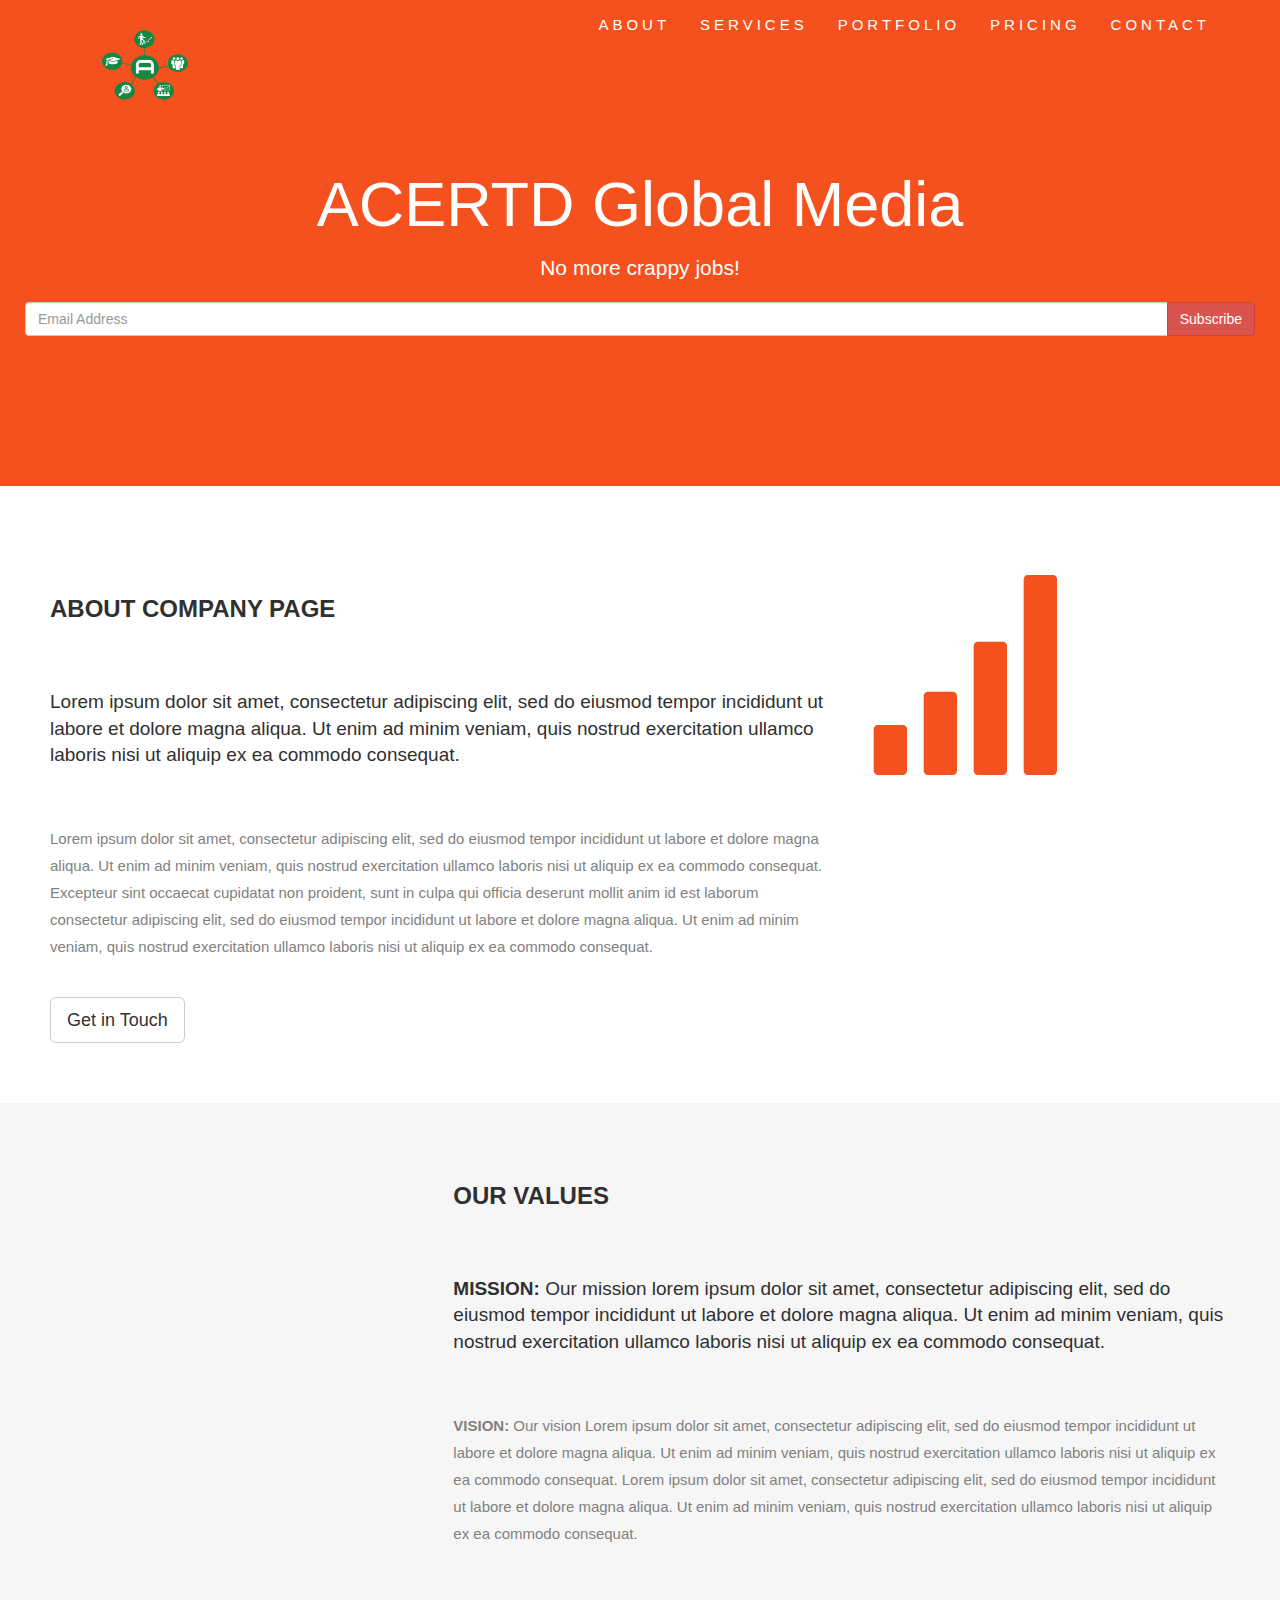
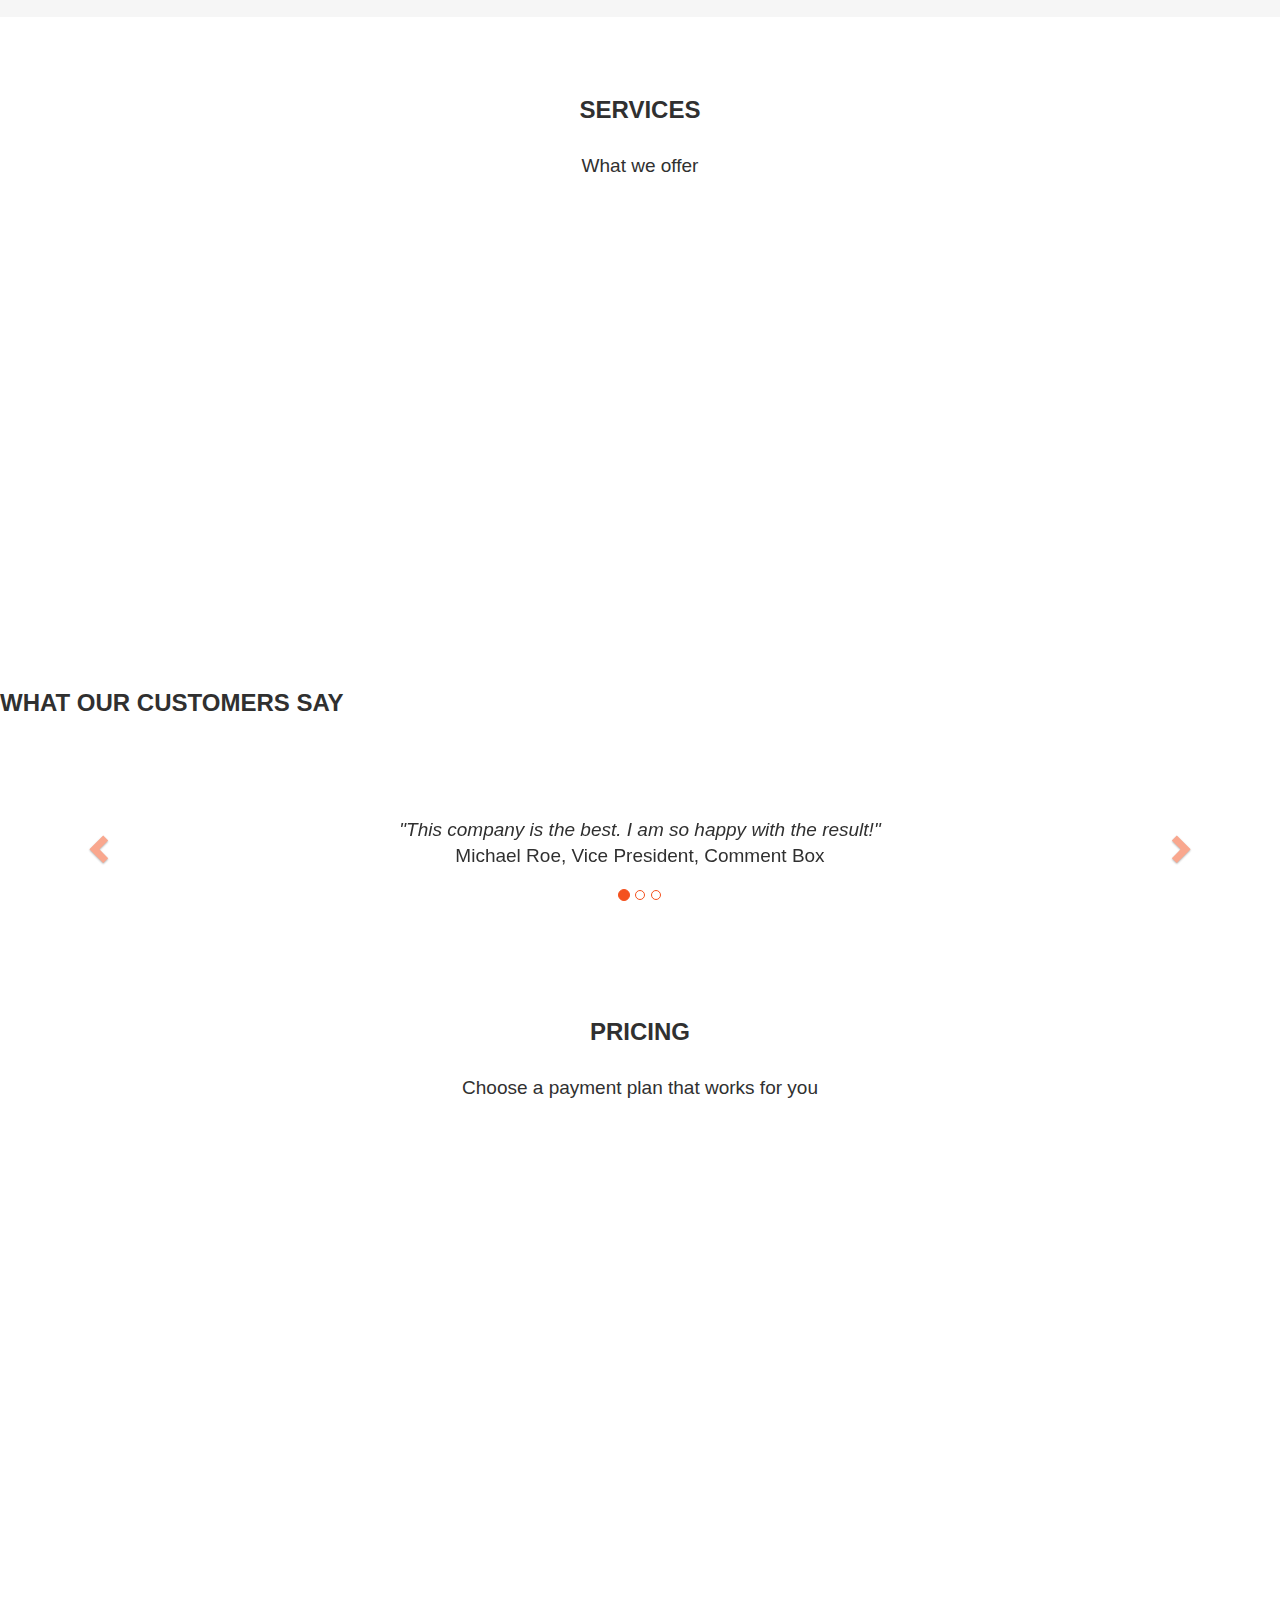
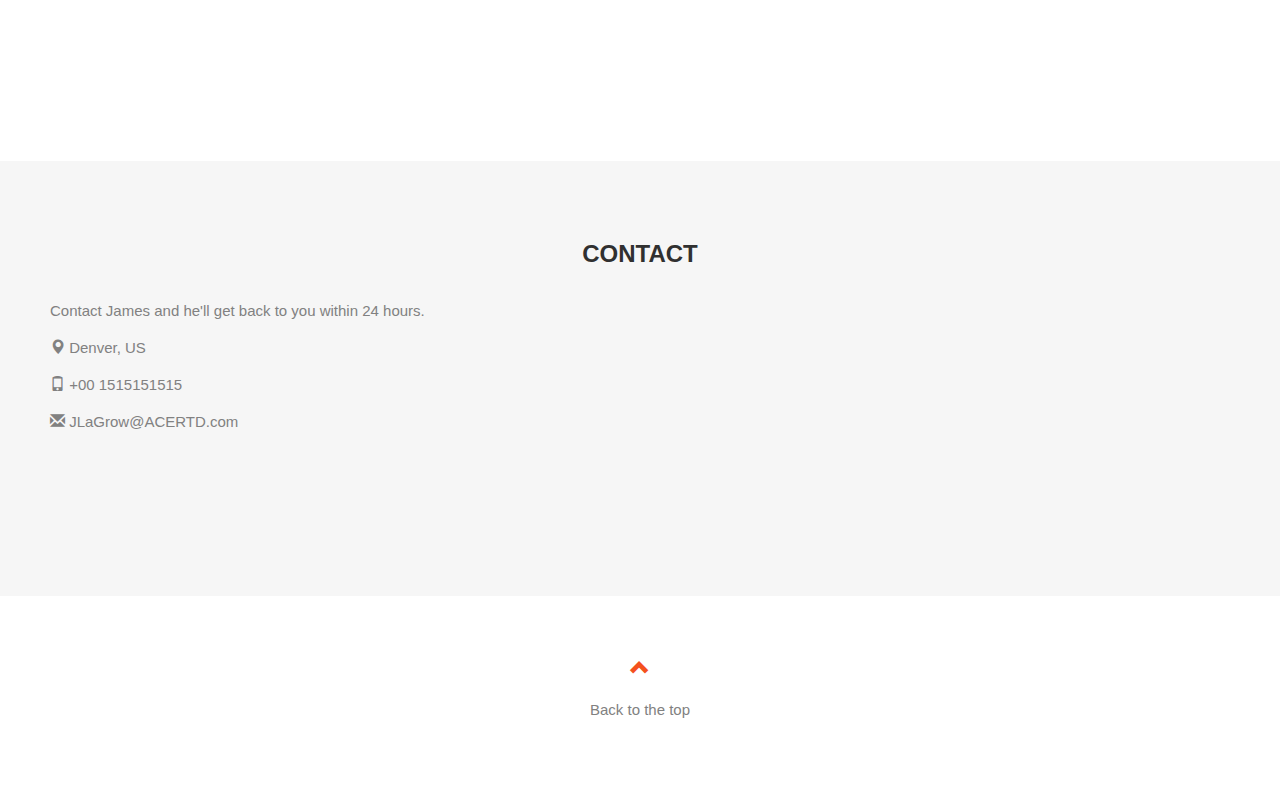
==== index.html @ e55dbf21 "Add files via upload" ====
<!DOCTYPE html>
<html lang="en" dir="ltr">
  <head>
    <meta charset="utf-8">
      <meta name="viewport" content="width=device-width, initial-scale=1">


    <!-- Latest compiled and minified CSS -->
 <link rel="stylesheet" href="https://maxcdn.bootstrapcdn.com/bootstrap/3.4.1/css/bootstrap.min.css">
    <!-- jQuery library -->
  <script src="https://ajax.googleapis.com/ajax/libs/jquery/3.5.1/jquery.min.js"></script>
  <!-- Latest compiled JavaScript -->
  <script src="https://maxcdn.bootstrapcdn.com/bootstrap/3.4.1/js/bootstrap.min.js"></script>

  <link rel="stylesheet" href="styles.css" type="text/css">


    <title>ACERTD</title>
  </head>


  <body id="myPage" data-spy="scroll" data-target=".navbar" data-offset="160">


  <nav class="navbar navbar-default navbar-fixed-top">
    <div class="container">
      <div class="navbar-header">
        <button type="button" class="navbar-toggle" data-toggle="collapse" data-target="#myNavbar">
          <span class="icon-bar"></span>
          <span class="icon-bar"></span>
          <span class="icon-bar"></span>
        </button>
        <img src="acertd2.png" style="width:150px;height:130px;">
      </div>
      <div class="collapse navbar-collapse" id="myNavbar">
        <ul class="nav navbar-nav navbar-right">
          <li><a href="#about">ABOUT</a></li>
          <li><a href="#services">SERVICES</a></li>
          <li><a href="#portfolio">PORTFOLIO</a></li>
          <li><a href="#pricing">PRICING</a></li>
          <li><a href="#contact">CONTACT</a></li>
        </ul>
      </div>
    </div>
  </nav>



  <div class="jumbotron text-center">
    <h1>ACERTD Global Media</h1>
    <p>No more crappy jobs!</p>
    <form>
      <div class="input-group">
        <input type="email" class="form-control" size="50" placeholder="Email Address" required>
        <div class="input-group-btn">
          <button type="button" class="btn btn-danger">Subscribe</button>
        </div>
      </div>
    </form>
  </div>


  <!-- Container (About Section) -->
  <div id="about" class="container-fluid">
    <div class="row">
      <div class="col-sm-8">
        <h2>About Company Page</h2><br>
        <h4>Lorem ipsum dolor sit amet, consectetur adipiscing elit, sed do eiusmod tempor incididunt ut labore et dolore magna aliqua. Ut enim ad minim veniam, quis nostrud exercitation ullamco laboris nisi ut aliquip ex ea commodo consequat.</h4><br>
        <p>Lorem ipsum dolor sit amet, consectetur adipiscing elit, sed do eiusmod tempor incididunt ut labore et dolore magna aliqua. Ut enim ad minim veniam, quis nostrud exercitation ullamco laboris nisi ut aliquip ex ea commodo consequat. Excepteur sint occaecat cupidatat non proident, sunt in culpa qui officia deserunt mollit anim id est laborum consectetur adipiscing elit, sed do eiusmod tempor incididunt ut labore et dolore magna aliqua. Ut enim ad minim veniam, quis nostrud exercitation ullamco laboris nisi ut aliquip ex ea commodo consequat.</p>
        <br><button class="btn btn-default btn-lg">Get in Touch</button>
      </div>
      <div class="col-sm-4">
        <span class="glyphicon glyphicon-signal logo"></span>
      </div>
    </div>
  </div>

  <div class="container-fluid bg-grey">
    <div class="row">
      <div class="col-sm-4">
        <span class="glyphicon glyphicon-globe logo slideanim"></span>
      </div>
      <div class="col-sm-8">
        <h2>Our Values</h2><br>
        <h4><strong>MISSION:</strong> Our mission lorem ipsum dolor sit amet, consectetur adipiscing elit, sed do eiusmod tempor incididunt ut labore et dolore magna aliqua. Ut enim ad minim veniam, quis nostrud exercitation ullamco laboris nisi ut aliquip ex ea commodo consequat.</h4><br>
        <p><strong>VISION:</strong> Our vision Lorem ipsum dolor sit amet, consectetur adipiscing elit, sed do eiusmod tempor incididunt ut labore et dolore magna aliqua. Ut enim ad minim veniam, quis nostrud exercitation ullamco laboris nisi ut aliquip ex ea commodo consequat.
        Lorem ipsum dolor sit amet, consectetur adipiscing elit, sed do eiusmod tempor incididunt ut labore et dolore magna aliqua. Ut enim ad minim veniam, quis nostrud exercitation ullamco laboris nisi ut aliquip ex ea commodo consequat.</p>
      </div>
    </div>
  </div>

  <!-- Container (Services Section) -->
  <div id="services" class="container-fluid text-center">
    <h2>SERVICES</h2>
    <h4>What we offer</h4>
    <br>
    <div class="row slideanim">
      <div class="col-sm-4">
        <span class="glyphicon glyphicon-off logo-small"></span>
        <h4>POWER</h4>
        <p>Lorem ipsum dolor sit amet..</p>
      </div>
      <div class="col-sm-4">
        <span class="glyphicon glyphicon-heart logo-small"></span>
        <h4>LOVE</h4>
        <p>Lorem ipsum dolor sit amet..</p>
      </div>
      <div class="col-sm-4">
        <span class="glyphicon glyphicon-lock logo-small"></span>
        <h4>JOB DONE</h4>
        <p>Lorem ipsum dolor sit amet..</p>
      </div>
    </div>
    <br><br>
    <div class="row slideanim">
      <div class="col-sm-4">
        <span class="glyphicon glyphicon-leaf logo-small"></span>
        <h4>GREEN</h4>
        <p>Lorem ipsum dolor sit amet..</p>
      </div>
      <div class="col-sm-4">
        <span class="glyphicon glyphicon-certificate logo-small"></span>
        <h4>CERTIFIED</h4>
        <p>Lorem ipsum dolor sit amet..</p>
      </div>
      <div class="col-sm-4">
        <span class="glyphicon glyphicon-wrench logo-small"></span>
        <h4 style="color:#303030;">HARD WORK</h4>
        <p>Lorem ipsum dolor sit amet..</p>
      </div>
    </div>
  </div>

  <!-- Container (Portfolio Section) -->
  <!-- <div id="portfolio" class="container-fluid text-center bg-grey">
    <h2>Portfolio</h2><br>
    <h4>What we have created</h4>
    <div class="row text-center slideanim">
      <div class="col-sm-4">
        <div class="thumbnail">
          <img src="paris.jpg" alt="Paris" width="400" height="300">
          <p><strong>Paris</strong></p>
          <p>Yes, we built Paris</p>
        </div>
      </div>
      <div class="col-sm-4">
        <div class="thumbnail">
          <img src="newyork.jpg" alt="New York" width="400" height="300">
          <p><strong>New York</strong></p>
          <p>We built New York</p>
        </div>
      </div>
      <div class="col-sm-4">
        <div class="thumbnail">
          <img src="sanfran.jpg" alt="San Francisco" width="400" height="300">
          <p><strong>San Francisco</strong></p>
          <p>Yes, San Fran is ours</p>
        </div>
      </div>
    </div><br> -->

    <h2>What our customers say</h2>
    <div id="myCarousel" class="carousel slide text-center" data-ride="carousel">
      <!-- Indicators -->
      <ol class="carousel-indicators">
        <li data-target="#myCarousel" data-slide-to="0" class="active"></li>
        <li data-target="#myCarousel" data-slide-to="1"></li>
        <li data-target="#myCarousel" data-slide-to="2"></li>
      </ol>

      <!-- Wrapper for slides -->
      <div class="carousel-inner" role="listbox">
        <div class="item active">
          <h4>"This company is the best. I am so happy with the result!"<br><span>Michael Roe, Vice President, Comment Box</span></h4>
        </div>
        <div class="item">
          <h4>"One word... WOW!!"<br><span>John Doe, Salesman, Rep Inc</span></h4>
        </div>
        <div class="item">
          <h4>"Could I... BE any more happy with this company?"<br><span>Chandler Bing, Actor, FriendsAlot</span></h4>
        </div>
      </div>

      <!-- Left and right controls -->
      <a class="left carousel-control" href="#myCarousel" role="button" data-slide="prev">
        <span class="glyphicon glyphicon-chevron-left" aria-hidden="true"></span>
        <span class="sr-only">Previous</span>
      </a>
      <a class="right carousel-control" href="#myCarousel" role="button" data-slide="next">
        <span class="glyphicon glyphicon-chevron-right" aria-hidden="true"></span>
        <span class="sr-only">Next</span>
      </a>
    </div>
  </div>

  <!-- Container (Pricing Section) -->
  <div id="pricing" class="container-fluid">
    <div class="text-center">
      <h2>Pricing</h2>
      <h4>Choose a payment plan that works for you</h4>
    </div>
    <div class="row slideanim">
      <div class="col-sm-4 col-xs-12">
        <div class="panel panel-default text-center">
          <div class="panel-heading">
            <h1>Basic</h1>
          </div>
          <div class="panel-body">
            <p><strong>20</strong> Lorem</p>
            <p><strong>15</strong> Ipsum</p>
            <p><strong>5</strong> Dolor</p>
            <p><strong>2</strong> Sit</p>
            <p><strong>Endless</strong> Amet</p>
          </div>
          <div class="panel-footer">
            <h3>$19</h3>
            <h4>per month</h4>
            <button class="btn btn-lg">Sign Up</button>
          </div>
        </div>
      </div>
      <div class="col-sm-4 col-xs-12">
        <div class="panel panel-default text-center">
          <div class="panel-heading">
            <h1>Pro</h1>
          </div>
          <div class="panel-body">
            <p><strong>50</strong> Lorem</p>
            <p><strong>25</strong> Ipsum</p>
            <p><strong>10</strong> Dolor</p>
            <p><strong>5</strong> Sit</p>
            <p><strong>Endless</strong> Amet</p>
          </div>
          <div class="panel-footer">
            <h3>$29</h3>
            <h4>per month</h4>
            <button class="btn btn-lg">Sign Up</button>
          </div>
        </div>
      </div>
      <div class="col-sm-4 col-xs-12">
        <div class="panel panel-default text-center">
          <div class="panel-heading">
            <h1>Premium</h1>
          </div>
          <div class="panel-body">
            <p><strong>100</strong> Lorem</p>
            <p><strong>50</strong> Ipsum</p>
            <p><strong>25</strong> Dolor</p>
            <p><strong>10</strong> Sit</p>
            <p><strong>Endless</strong> Amet</p>
          </div>
          <div class="panel-footer">
            <h3>$49</h3>
            <h4>per month</h4>
            <button class="btn btn-lg">Sign Up</button>
          </div>
        </div>
      </div>
    </div>
  </div>

  <!-- Container (Contact Section) -->
  <div id="contact" class="container-fluid bg-grey">
    <h2 class="text-center">CONTACT</h2>
    <div class="row">
      <div class="col-sm-5">
        <p>Contact James and he'll get back to you within 24 hours.</p>
        <p><span class="glyphicon glyphicon-map-marker"></span> Denver, US</p>
        <p><span class="glyphicon glyphicon-phone"></span> +00 1515151515</p>
        <p><span class="glyphicon glyphicon-envelope"></span> JLaGrow@ACERTD.com</p>
      </div>
      <div class="col-sm-7 slideanim">
        <div class="row">
          <div class="col-sm-6 form-group">
            <input class="form-control" id="name" name="name" placeholder="Name" type="text" required>
          </div>
          <div class="col-sm-6 form-group">
            <input class="form-control" id="email" name="email" placeholder="Email" type="email" required>
          </div>
        </div>
        <textarea class="form-control" id="comments" name="comments" placeholder="Comment" rows="5"></textarea><br>
        <div class="row">
          <div class="col-sm-12 form-group">
            <button class="btn btn-default pull-right" type="submit">Send</button>
          </div>
        </div>
      </div>
    </div>
  </div>

  <!-- Image of location/map -->

  <footer class="container-fluid text-center">
    <a href="#myPage" title="To Top">
      <span class="glyphicon glyphicon-chevron-up"></span>
    </a>
    <p>Back to the top</a></p>
  </footer>

  <script>
  $(document).ready(function(){
    // Add smooth scrolling to all links in navbar + footer link
    $(".navbar a, footer a[href='#myPage']").on('click', function(event) {
      // Make sure this.hash has a value before overriding default behavior
      if (this.hash !== "") {
        // Prevent default anchor click behavior
        event.preventDefault();

        // Store hash
        var hash = this.hash;

        // Using jQuery's animate() method to add smooth page scroll
        // The optional number (900) specifies the number of milliseconds it takes to scroll to the specified area
        $('html, body').animate({
          scrollTop: $(hash).offset().top
        }, 900, function(){

          // Add hash (#) to URL when done scrolling (default click behavior)
          window.location.hash = hash;
        });
      } // End if
    });

    $(window).scroll(function() {
      $(".slideanim").each(function(){
        var pos = $(this).offset().top;

        var winTop = $(window).scrollTop();
          if (pos < winTop + 600) {
            $(this).addClass("slide");
          }
      });
    });
  })
  </script>

     <script type="text/javascript" src="index.js"></script>

  </body>
</html>
---- styles.css ----
/* <!-- *****************COMING SOON PAGE************************** --> */

/* Set height to 100% for body and html to enable the background image to cover the whole page: */
body, html {
  height: 100%
}

.bgimg {
  /* Background image */
  background-image: url('astro reach.jpg');
  /* Full-screen */
  height: 100%;
  /* Center the background image */
  background-position: center;
  /* Scale and zoom in the image */
  background-size: cover;
  /* Add position: relative to enable absolutely positioned elements inside the image (place text) */
  position: relative;
  /* Add a white text color to all elements inside the .bgimg container */
  /* color: yellow; */
  /* Add a font */
  font-family: "Courier New", Courier, monospace;
  /* Set the font-size to 25 pixels */
  font-size: 25px;
}

/* Position text in the top-left corner */
.topleft {
  position: absolute;
  top: 0;
  left: 16px;
}

/* Position text in the bottom-left corner */
.bottomleft {
  position: absolute;
  color: orange;
  font-weight: bold;
  font-size: 35px;
  bottom: 20px;
  left: 25px;
}

/* Position text in the middle */
.middle {
  position: absolute;
  font-weight: bold;
  font-size: 30px;
  top: 55%;
  left: 15%;
  color: orange;
  transform: translate(-50%, -50%);
  text-align: center;
}

.timer {
  position: absolute;
  font-size: 30px;
  font-weight: bold;
  top: 75%;
  left: 13%;
  color: black;
  transform: translate(-50%, -50%);
  text-align: center;
}

/* Style the <hr> element */
hr {
  margin: auto;
  width: 60%;
}



/* *************Bootstrap theme Company************* */

body {
  font: 400 15px Lato, sans-serif;
  line-height: 1.8;
  color: #818181;
}
h2 {
  font-size: 24px;
  text-transform: uppercase;
  color: #303030;
  font-weight: 600;
  margin-bottom: 30px;
}
h4 {
  font-size: 19px;
  line-height: 1.375em;
  color: #303030;
  font-weight: 400;
  margin-bottom: 30px;
}
.jumbotron {
  background-color: #f4511e;
  color: #fff;
  padding: 150px 25px;
  font-family: Montserrat, sans-serif;
}
.container-fluid {
  padding: 60px 50px;
}
.bg-grey {
  background-color: #f6f6f6;
}
.logo-small {
  color: #f4511e;
  font-size: 50px;
}
.logo {
  color: #f4511e;
  font-size: 200px;
}
.thumbnail {
  padding: 0 0 15px 0;
  border: none;
  border-radius: 0;
}
.thumbnail img {
  width: 100%;
  height: 100%;
  margin-bottom: 10px;
}
.carousel-control.right, .carousel-control.left {
  background-image: none;
  color: #f4511e;
}
.carousel-indicators li {
  border-color: #f4511e;
}
.carousel-indicators li.active {
  background-color: #f4511e;
}
.item h4 {
  font-size: 19px;
  line-height: 1.375em;
  font-weight: 400;
  font-style: italic;
  margin: 70px 0;
}
.item span {
  font-style: normal;
}
.panel {
  border: 1px solid #f4511e;
  border-radius:0 !important;
  transition: box-shadow 0.5s;
}
.panel:hover {
  box-shadow: 5px 0px 40px rgba(0,0,0, .2);
}
.panel-footer .btn:hover {
  border: 1px solid #f4511e;
  background-color: #fff !important;
  color: #f4511e;
}
.panel-heading {
  color: #fff !important;
  background-color: #f4511e !important;
  padding: 25px;
  border-bottom: 1px solid transparent;
  border-top-left-radius: 0px;
  border-top-right-radius: 0px;
  border-bottom-left-radius: 0px;
  border-bottom-right-radius: 0px;
}
.panel-footer {
  background-color: white !important;
}
.panel-footer h3 {
  font-size: 32px;
}
.panel-footer h4 {
  color: #aaa;
  font-size: 14px;
}
.panel-footer .btn {
  margin: 15px 0;
  background-color: #f4511e;
  color: #fff;
}
.navbar {
  margin-bottom: 0;
  background-color: #f4511e;
  z-index: 9999;
  border: 0;
  font-size: 15px !important;
  line-height: 1.42857143 !important;
  letter-spacing: 4px;
  border-radius: 0;
  font-family: Montserrat, sans-serif;
}
.navbar li a, .navbar .navbar-brand {
  color: #fff !important;
}
.navbar-nav li a:hover, .navbar-nav li.active a {
  color: #f4511e !important;
  background-color: #fff !important;
}
.navbar-default .navbar-toggle {
  border-color: transparent;
  color: #fff !important;
}
footer .glyphicon {
  font-size: 20px;
  margin-bottom: 20px;
  color: #f4511e;
}
.slideanim {visibility:hidden;}
.slide {
  animation-name: slide;
  -webkit-animation-name: slide;
  animation-duration: 1s;
  -webkit-animation-duration: 1s;
  visibility: visible;
}
@keyframes slide {
  0% {
    opacity: 0;
    transform: translateY(70%);
  }
  100% {
    opacity: 1;
    transform: translateY(0%);
  }
}
@-webkit-keyframes slide {
  0% {
    opacity: 0;
    -webkit-transform: translateY(70%);
  }
  100% {
    opacity: 1;
    -webkit-transform: translateY(0%);
  }
}
@media screen and (max-width: 768px) {
  .col-sm-4 {
    text-align: center;
    margin: 25px 0;
  }
  .btn-lg {
    width: 100%;
    margin-bottom: 35px;
  }
}
@media screen and (max-width: 480px) {
  .logo {
    font-size: 150px;
  }
}
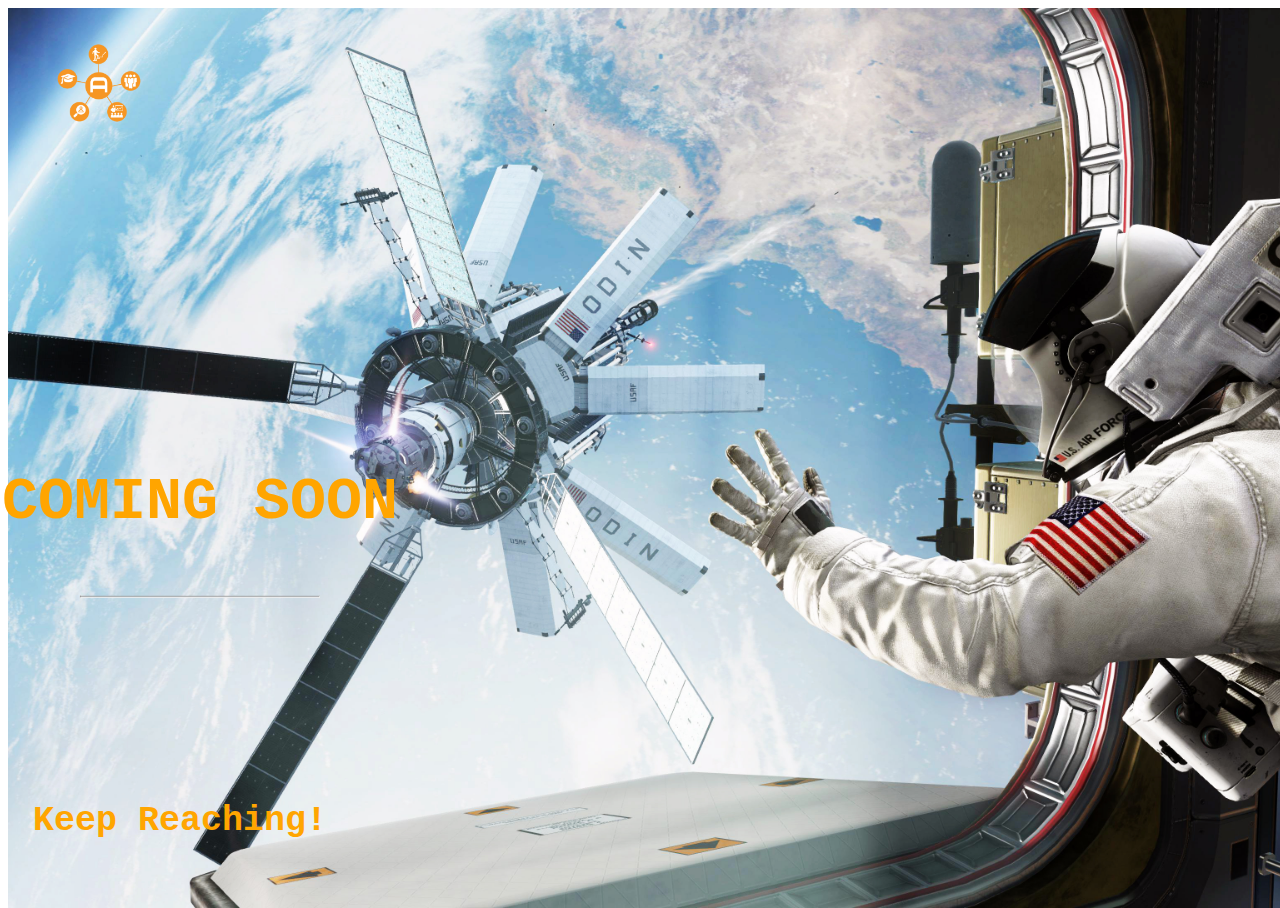
==== commit 1e8c3fdc: "Rename other.html to index.html" ====
--- a/index.html
+++ b/index.html
@@ -1,341 +1,31 @@
 <!DOCTYPE html>
-<html lang="en" dir="ltr">
-  <head>
-    <meta charset="utf-8">
-      <meta name="viewport" content="width=device-width, initial-scale=1">
+<html>
+<head>
 
-
-    <!-- Latest compiled and minified CSS -->
- <link rel="stylesheet" href="https://maxcdn.bootstrapcdn.com/bootstrap/3.4.1/css/bootstrap.min.css">
-    <!-- jQuery library -->
-  <script src="https://ajax.googleapis.com/ajax/libs/jquery/3.5.1/jquery.min.js"></script>
-  <!-- Latest compiled JavaScript -->
-  <script src="https://maxcdn.bootstrapcdn.com/bootstrap/3.4.1/js/bootstrap.min.js"></script>
 
   <link rel="stylesheet" href="styles.css" type="text/css">
 
-
-    <title>ACERTD</title>
-  </head>
-
-
-  <body id="myPage" data-spy="scroll" data-target=".navbar" data-offset="160">
-
-
-  <nav class="navbar navbar-default navbar-fixed-top">
-    <div class="container">
-      <div class="navbar-header">
-        <button type="button" class="navbar-toggle" data-toggle="collapse" data-target="#myNavbar">
-          <span class="icon-bar"></span>
-          <span class="icon-bar"></span>
-          <span class="icon-bar"></span>
-        </button>
-        <img src="acertd2.png" style="width:150px;height:130px;">
-      </div>
-      <div class="collapse navbar-collapse" id="myNavbar">
-        <ul class="nav navbar-nav navbar-right">
-          <li><a href="#about">ABOUT</a></li>
-          <li><a href="#services">SERVICES</a></li>
-          <li><a href="#portfolio">PORTFOLIO</a></li>
-          <li><a href="#pricing">PRICING</a></li>
-          <li><a href="#contact">CONTACT</a></li>
-        </ul>
-      </div>
+</head>
+<body onclick="window.location.href='index.html';" style="cursor:pointer; width:100%; height:100%;">
+<div class="bgimg">
+  <div class="topleft">
+    <img src="acertd.png" style="width:150px;height:150px;">
+  </div>
+  <div class="middle">
+    <h1>COMING SOON</h1>
+    <hr>
     </div>
-  </nav>
-
-
-
-  <div class="jumbotron text-center">
-    <h1>ACERTD Global Media</h1>
-    <p>No more crappy jobs!</p>
-    <form>
-      <div class="input-group">
-        <input type="email" class="form-control" size="50" placeholder="Email Address" required>
-        <div class="input-group-btn">
-          <button type="button" class="btn btn-danger">Subscribe</button>
-        </div>
-      </div>
-    </form>
+    <div class="timer">
+    <p id="demo"></p>
   </div>
 
+  <div class="bottomleft">
+    <p>Keep Reaching!</p>
+  </div>
+</div>
 
-  <!-- Container (About Section) -->
-  <div id="about" class="container-fluid">
-    <div class="row">
-      <div class="col-sm-8">
-        <h2>About Company Page</h2><br>
-        <h4>Lorem ipsum dolor sit amet, consectetur adipiscing elit, sed do eiusmod tempor incididunt ut labore et dolore magna aliqua. Ut enim ad minim veniam, quis nostrud exercitation ullamco laboris nisi ut aliquip ex ea commodo consequat.</h4><br>
-        <p>Lorem ipsum dolor sit amet, consectetur adipiscing elit, sed do eiusmod tempor incididunt ut labore et dolore magna aliqua. Ut enim ad minim veniam, quis nostrud exercitation ullamco laboris nisi ut aliquip ex ea commodo consequat. Excepteur sint occaecat cupidatat non proident, sunt in culpa qui officia deserunt mollit anim id est laborum consectetur adipiscing elit, sed do eiusmod tempor incididunt ut labore et dolore magna aliqua. Ut enim ad minim veniam, quis nostrud exercitation ullamco laboris nisi ut aliquip ex ea commodo consequat.</p>
-        <br><button class="btn btn-default btn-lg">Get in Touch</button>
-      </div>
-      <div class="col-sm-4">
-        <span class="glyphicon glyphicon-signal logo"></span>
-      </div>
-    </div>
-  </div>
-
-  <div class="container-fluid bg-grey">
-    <div class="row">
-      <div class="col-sm-4">
-        <span class="glyphicon glyphicon-globe logo slideanim"></span>
-      </div>
-      <div class="col-sm-8">
-        <h2>Our Values</h2><br>
-        <h4><strong>MISSION:</strong> Our mission lorem ipsum dolor sit amet, consectetur adipiscing elit, sed do eiusmod tempor incididunt ut labore et dolore magna aliqua. Ut enim ad minim veniam, quis nostrud exercitation ullamco laboris nisi ut aliquip ex ea commodo consequat.</h4><br>
-        <p><strong>VISION:</strong> Our vision Lorem ipsum dolor sit amet, consectetur adipiscing elit, sed do eiusmod tempor incididunt ut labore et dolore magna aliqua. Ut enim ad minim veniam, quis nostrud exercitation ullamco laboris nisi ut aliquip ex ea commodo consequat.
-        Lorem ipsum dolor sit amet, consectetur adipiscing elit, sed do eiusmod tempor incididunt ut labore et dolore magna aliqua. Ut enim ad minim veniam, quis nostrud exercitation ullamco laboris nisi ut aliquip ex ea commodo consequat.</p>
-      </div>
-    </div>
-  </div>
-
-  <!-- Container (Services Section) -->
-  <div id="services" class="container-fluid text-center">
-    <h2>SERVICES</h2>
-    <h4>What we offer</h4>
-    <br>
-    <div class="row slideanim">
-      <div class="col-sm-4">
-        <span class="glyphicon glyphicon-off logo-small"></span>
-        <h4>POWER</h4>
-        <p>Lorem ipsum dolor sit amet..</p>
-      </div>
-      <div class="col-sm-4">
-        <span class="glyphicon glyphicon-heart logo-small"></span>
-        <h4>LOVE</h4>
-        <p>Lorem ipsum dolor sit amet..</p>
-      </div>
-      <div class="col-sm-4">
-        <span class="glyphicon glyphicon-lock logo-small"></span>
-        <h4>JOB DONE</h4>
-        <p>Lorem ipsum dolor sit amet..</p>
-      </div>
-    </div>
-    <br><br>
-    <div class="row slideanim">
-      <div class="col-sm-4">
-        <span class="glyphicon glyphicon-leaf logo-small"></span>
-        <h4>GREEN</h4>
-        <p>Lorem ipsum dolor sit amet..</p>
-      </div>
-      <div class="col-sm-4">
-        <span class="glyphicon glyphicon-certificate logo-small"></span>
-        <h4>CERTIFIED</h4>
-        <p>Lorem ipsum dolor sit amet..</p>
-      </div>
-      <div class="col-sm-4">
-        <span class="glyphicon glyphicon-wrench logo-small"></span>
-        <h4 style="color:#303030;">HARD WORK</h4>
-        <p>Lorem ipsum dolor sit amet..</p>
-      </div>
-    </div>
-  </div>
-
-  <!-- Container (Portfolio Section) -->
-  <!-- <div id="portfolio" class="container-fluid text-center bg-grey">
-    <h2>Portfolio</h2><br>
-    <h4>What we have created</h4>
-    <div class="row text-center slideanim">
-      <div class="col-sm-4">
-        <div class="thumbnail">
-          <img src="paris.jpg" alt="Paris" width="400" height="300">
-          <p><strong>Paris</strong></p>
-          <p>Yes, we built Paris</p>
-        </div>
-      </div>
-      <div class="col-sm-4">
-        <div class="thumbnail">
-          <img src="newyork.jpg" alt="New York" width="400" height="300">
-          <p><strong>New York</strong></p>
-          <p>We built New York</p>
-        </div>
-      </div>
-      <div class="col-sm-4">
-        <div class="thumbnail">
-          <img src="sanfran.jpg" alt="San Francisco" width="400" height="300">
-          <p><strong>San Francisco</strong></p>
-          <p>Yes, San Fran is ours</p>
-        </div>
-      </div>
-    </div><br> -->
-
-    <h2>What our customers say</h2>
-    <div id="myCarousel" class="carousel slide text-center" data-ride="carousel">
-      <!-- Indicators -->
-      <ol class="carousel-indicators">
-        <li data-target="#myCarousel" data-slide-to="0" class="active"></li>
-        <li data-target="#myCarousel" data-slide-to="1"></li>
-        <li data-target="#myCarousel" data-slide-to="2"></li>
-      </ol>
-
-      <!-- Wrapper for slides -->
-      <div class="carousel-inner" role="listbox">
-        <div class="item active">
-          <h4>"This company is the best. I am so happy with the result!"<br><span>Michael Roe, Vice President, Comment Box</span></h4>
-        </div>
-        <div class="item">
-          <h4>"One word... WOW!!"<br><span>John Doe, Salesman, Rep Inc</span></h4>
-        </div>
-        <div class="item">
-          <h4>"Could I... BE any more happy with this company?"<br><span>Chandler Bing, Actor, FriendsAlot</span></h4>
-        </div>
-      </div>
-
-      <!-- Left and right controls -->
-      <a class="left carousel-control" href="#myCarousel" role="button" data-slide="prev">
-        <span class="glyphicon glyphicon-chevron-left" aria-hidden="true"></span>
-        <span class="sr-only">Previous</span>
-      </a>
-      <a class="right carousel-control" href="#myCarousel" role="button" data-slide="next">
-        <span class="glyphicon glyphicon-chevron-right" aria-hidden="true"></span>
-        <span class="sr-only">Next</span>
-      </a>
-    </div>
-  </div>
-
-  <!-- Container (Pricing Section) -->
-  <div id="pricing" class="container-fluid">
-    <div class="text-center">
-      <h2>Pricing</h2>
-      <h4>Choose a payment plan that works for you</h4>
-    </div>
-    <div class="row slideanim">
-      <div class="col-sm-4 col-xs-12">
-        <div class="panel panel-default text-center">
-          <div class="panel-heading">
-            <h1>Basic</h1>
-          </div>
-          <div class="panel-body">
-            <p><strong>20</strong> Lorem</p>
-            <p><strong>15</strong> Ipsum</p>
-            <p><strong>5</strong> Dolor</p>
-            <p><strong>2</strong> Sit</p>
-            <p><strong>Endless</strong> Amet</p>
-          </div>
-          <div class="panel-footer">
-            <h3>$19</h3>
-            <h4>per month</h4>
-            <button class="btn btn-lg">Sign Up</button>
-          </div>
-        </div>
-      </div>
-      <div class="col-sm-4 col-xs-12">
-        <div class="panel panel-default text-center">
-          <div class="panel-heading">
-            <h1>Pro</h1>
-          </div>
-          <div class="panel-body">
-            <p><strong>50</strong> Lorem</p>
-            <p><strong>25</strong> Ipsum</p>
-            <p><strong>10</strong> Dolor</p>
-            <p><strong>5</strong> Sit</p>
-            <p><strong>Endless</strong> Amet</p>
-          </div>
-          <div class="panel-footer">
-            <h3>$29</h3>
-            <h4>per month</h4>
-            <button class="btn btn-lg">Sign Up</button>
-          </div>
-        </div>
-      </div>
-      <div class="col-sm-4 col-xs-12">
-        <div class="panel panel-default text-center">
-          <div class="panel-heading">
-            <h1>Premium</h1>
-          </div>
-          <div class="panel-body">
-            <p><strong>100</strong> Lorem</p>
-            <p><strong>50</strong> Ipsum</p>
-            <p><strong>25</strong> Dolor</p>
-            <p><strong>10</strong> Sit</p>
-            <p><strong>Endless</strong> Amet</p>
-          </div>
-          <div class="panel-footer">
-            <h3>$49</h3>
-            <h4>per month</h4>
-            <button class="btn btn-lg">Sign Up</button>
-          </div>
-        </div>
-      </div>
-    </div>
-  </div>
-
-  <!-- Container (Contact Section) -->
-  <div id="contact" class="container-fluid bg-grey">
-    <h2 class="text-center">CONTACT</h2>
-    <div class="row">
-      <div class="col-sm-5">
-        <p>Contact James and he'll get back to you within 24 hours.</p>
-        <p><span class="glyphicon glyphicon-map-marker"></span> Denver, US</p>
-        <p><span class="glyphicon glyphicon-phone"></span> +00 1515151515</p>
-        <p><span class="glyphicon glyphicon-envelope"></span> JLaGrow@ACERTD.com</p>
-      </div>
-      <div class="col-sm-7 slideanim">
-        <div class="row">
-          <div class="col-sm-6 form-group">
-            <input class="form-control" id="name" name="name" placeholder="Name" type="text" required>
-          </div>
-          <div class="col-sm-6 form-group">
-            <input class="form-control" id="email" name="email" placeholder="Email" type="email" required>
-          </div>
-        </div>
-        <textarea class="form-control" id="comments" name="comments" placeholder="Comment" rows="5"></textarea><br>
-        <div class="row">
-          <div class="col-sm-12 form-group">
-            <button class="btn btn-default pull-right" type="submit">Send</button>
-          </div>
-        </div>
-      </div>
-    </div>
-  </div>
-
-  <!-- Image of location/map -->
-
-  <footer class="container-fluid text-center">
-    <a href="#myPage" title="To Top">
-      <span class="glyphicon glyphicon-chevron-up"></span>
-    </a>
-    <p>Back to the top</a></p>
-  </footer>
-
-  <script>
-  $(document).ready(function(){
-    // Add smooth scrolling to all links in navbar + footer link
-    $(".navbar a, footer a[href='#myPage']").on('click', function(event) {
-      // Make sure this.hash has a value before overriding default behavior
-      if (this.hash !== "") {
-        // Prevent default anchor click behavior
-        event.preventDefault();
-
-        // Store hash
-        var hash = this.hash;
-
-        // Using jQuery's animate() method to add smooth page scroll
-        // The optional number (900) specifies the number of milliseconds it takes to scroll to the specified area
-        $('html, body').animate({
-          scrollTop: $(hash).offset().top
-        }, 900, function(){
-
-          // Add hash (#) to URL when done scrolling (default click behavior)
-          window.location.hash = hash;
-        });
-      } // End if
-    });
-
-    $(window).scroll(function() {
-      $(".slideanim").each(function(){
-        var pos = $(this).offset().top;
-
-        var winTop = $(window).scrollTop();
-          if (pos < winTop + 600) {
-            $(this).addClass("slide");
-          }
-      });
-    });
-  })
-  </script>
 
      <script type="text/javascript" src="index.js"></script>
 
-  </body>
+</body>
 </html>
